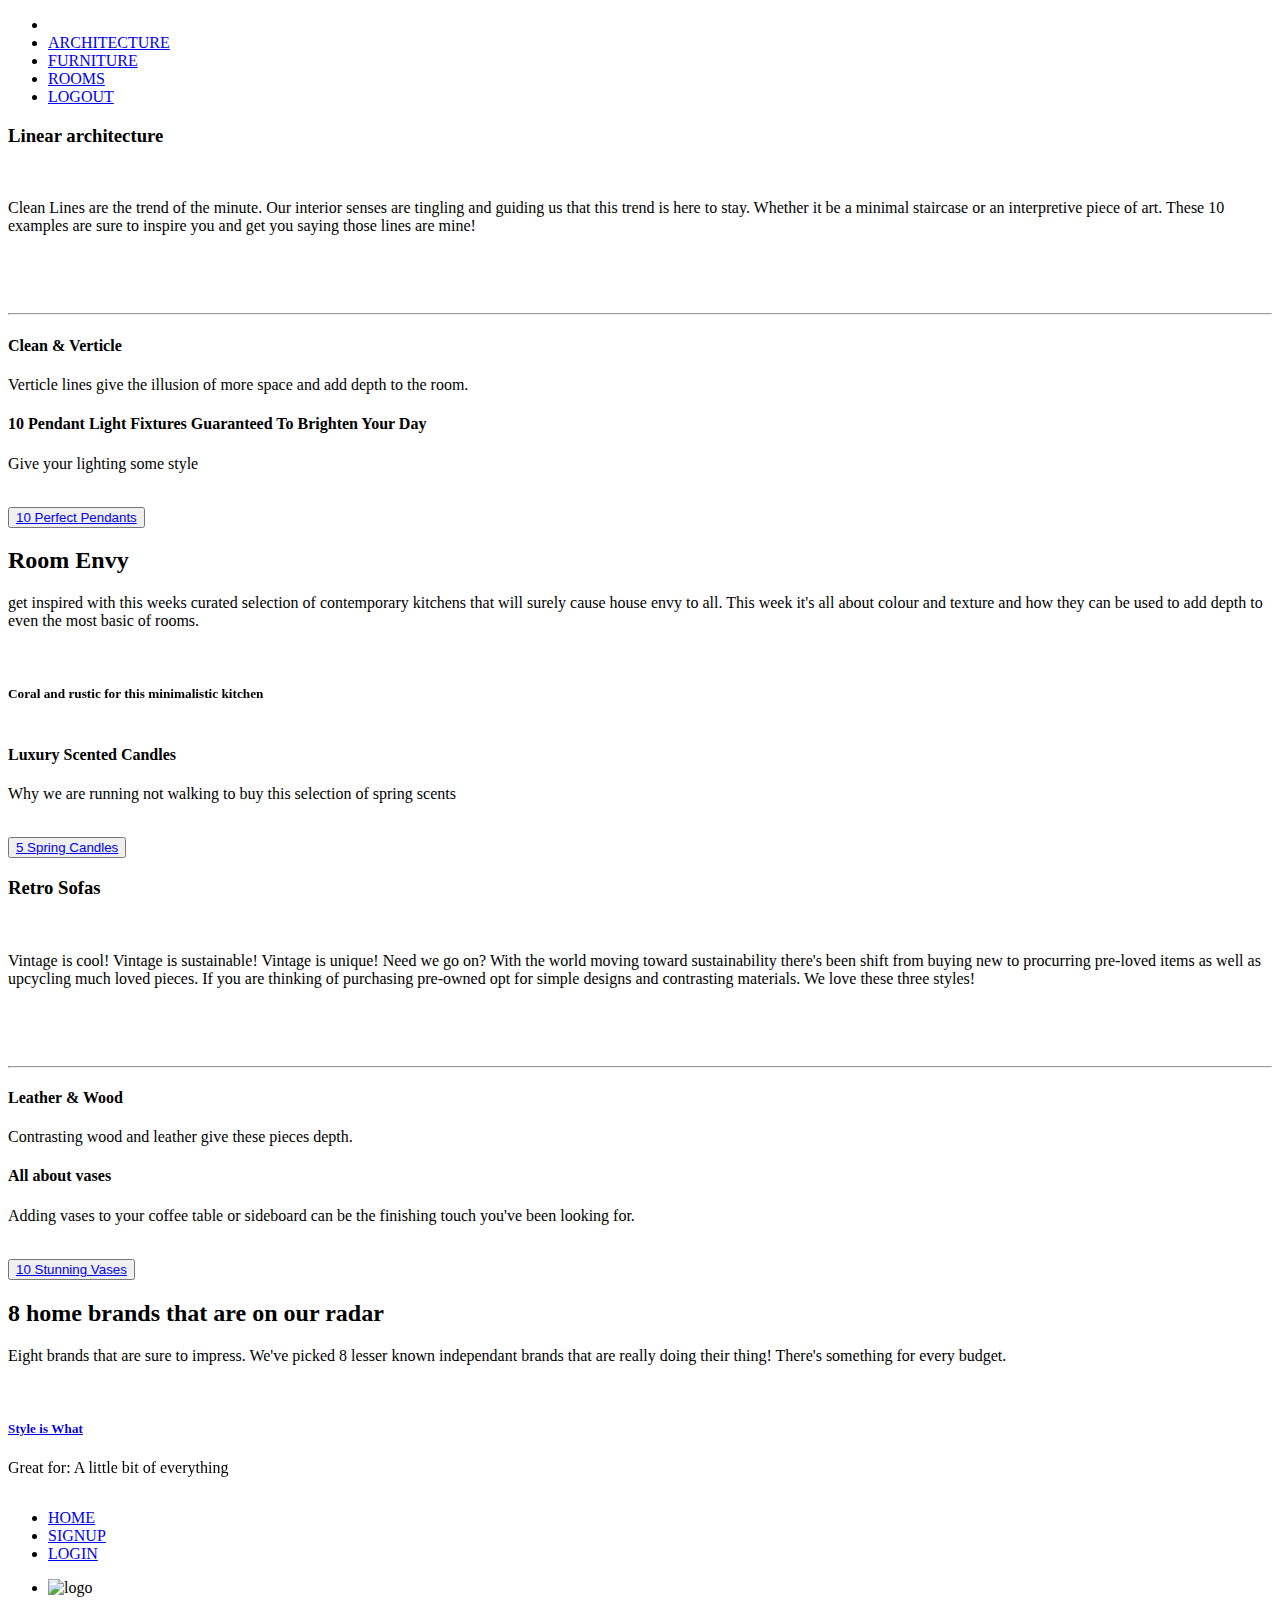
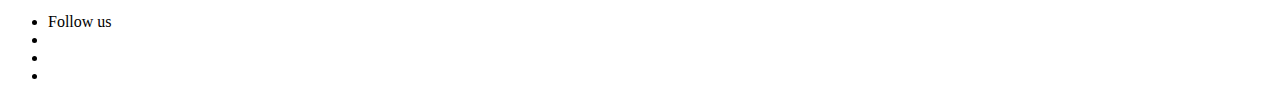
==== home.html @ b6dad4c8 "Create home.html" ====
<!DOCTYPE html>
<html lang="en">
  <head>
    <meta charset="UTF-8" />
    <meta http-equiv="X-UA-Compatible" content="IE=edge" />
    <meta name="viewport" content="width=device-width, initial-scale=1.0" />
    <script src="jquery-3.6.4.js"></script>
    <script src="https://kit.fontawesome.com/9695737191.js" crossorigin="anonymous"></script>
    <link rel="stylesheet" href="./CSS/style.css" />
    <link rel="stylesheet" href="./CSS/image_carousel.css" />
    <link rel="stylesheet" href="https://cdn.jsdelivr.net/npm/swiper@9/swiper-bundle.min.css" />
	<script src="https://cdn.jsdelivr.net/npm/swiper@9/swiper-bundle.min.js"></script>
	<script src="https://cdn.jsdelivr.net/npm/swiper@9/swiper-bundle.min.js"></script>
    <title>Home</title>
  </head>
  <body>
    <div class="transition transition-1 is-active"></div>
    <section id="section">
    
      <ul id="nav-links">
        <li id="logo"> <img src="././CSS/images/logo.png" alt="" /></li>
        <li class="search"><a href="#architecture"> ARCHITECTURE</a></li>
        <li class="search"><a href="#furniture"> FURNITURE</a></li>
        <li class="search"><a href="#rooms"> ROOMS</a></li>
        <li class="login">
          <a href="index.html" target="_blank"
            ><i class="fa-solid fa-user"></i> LOGOUT</a
          >
        </li>
        <!-- <li class="register">
          <a href="register.html" target="_blank">REGISTER</a>
        </li> -->
      </ul>
    </section>
    <section id="section1">
      <div class="section-imgs">
        <div class="section-content">
          <div id="architecture"></div>
          <h3>Linear architecture</h3>
          <br />
          <p>
            Clean Lines are the trend of the minute. Our interior senses are
            tingling and guiding us that this trend is here to stay. Whether it
            be a minimal staircase or an interpretive piece of art. These 10
            examples are sure to inspire you and get you saying those lines are
            mine!
          </p>
        </div>
        <div class="imgGal">
          <div class="animate top">
            <img
              src="https://static01.nyt.com/images/2021/07/13/realestate/13LOCATION-WAINSCOTT-slide-P0Q5/13LOCATION-WAINSCOTT-slide-P0Q5-articleLarge.jpg?quality=75&auto=webp&disable=upscale"
              alt=""
            />
          </div>
          <div class="animate bottom">
            <img
              src="https://static01.nyt.com/images/2021/07/13/realestate/13LOCATION-WAINSCOTT-slide-YYG2/13LOCATION-WAINSCOTT-slide-YYG2-articleLarge.jpg?quality=75&auto=webp&disable=upscale"
              alt=""
            />
          </div>
          <div class="animate middle">
            <img
              src="https://i.blogs.es/900783/covethouse.es-pinterest/840_560.jpeg"
              alt=""
            />
          </div>
        </div>

        <hr class="hide" />
        <h4 class="statement">Clean & Verticle</h4>
        <p class="statePara">
          Verticle lines give the illusion of more space and add depth to the
          room.
        </p>
      </div>
    </section>
    <section id="section2">
    <div class="hero-text">
        <h4>10 Pendant Light Fixtures Guaranteed To Brighten Your Day</h4>
        <p>Give your lighting some style</p>
        <br />
        <button><a href="#">10 Perfect Pendants</a></button>
      </div> 
    </section>
    <section id="section3">
      <div class="heading">
        <div id="rooms"></div>
        <h2>Room <span id="envy">Envy</span></h2>

        <p>
          get inspired with this weeks curated selection of contemporary
          kitchens that will surely cause house envy to all. This week it's all
          about colour and texture and how they can be used to add depth to even
          the most basic of rooms.
        </p>
      </div>
      <div class="swiper mySwiper">
        <div class="swiper-wrapper">
          <div class="swiper-slide"> <img
            src="https://thumbor.forbes.com/thumbor/fit-in/x/https://www.forbes.com/home-improvement/wp-content/uploads/2022/03/Mary_Patton_Design_Molly_Culver_photo-scaled.jpg"
            alt=""
            class="slide"
          />
          <h5>Coral and rustic for this minimalistic kitchen</h5></div>
         
          <div class="swiper-slide"> <img
            src="https://media.houseandgarden.co.uk/photos/62332a5d47a153505231f5e9/3:2/w_1998,h_1332,c_limit/Shot-03_042_RT.jpg"
            alt=""
            class="slide"
          />
          <h5>Olive green is having a moment in kitchen design recently</h5>
 </div>

          <div class="swiper-slide"><img src="https://thumbor.forbes.com/thumbor/fit-in/x/https://www.forbes.com/home-improvement/wp-content/uploads/2022/03/Maestri_Studio_Nathan_Schroder-scaled.jpg"
            alt=""
            class="slide"
          />
          <h5>
            This eclectic townhouse kitchen includes contrasting patterns from
            the walls to the floors
          </h5>
</div>
          <div class="swiper-slide"><img
            src="https://www.bostonmagazine.com/wp-content/uploads/sites/2/2020/08/fea_kitchens7.jpg"
            alt=""
            class="slide"
          />
          <h5>Sky lighting ecentuates the rich blues in this kitchen</h5>
</div>
          <div class="swiper-slide"><img
            src="https://media.architecturaldigest.com/photos/5ec59d90cd7dfea0ca04e974/master/w_1600,c_limit/YESAD0220_REATH_6.jpg"
            alt=""
            class="slide"
          />
          <h5>Pink and Green settings for this country cottage</h5>
</div>
          <div class="swiper-slide"><img
            src="https://media.architecturaldigest.com/photos/641335938cee20269105686a/master/w_1600,c_limit/emmachamberlain.jpg"
            alt=""
            class="slide"
          />
          <h5>
            Textured tiles and wooden vaulting add depth to this kitchen
          </h5>
</div>
          <div class="swiper-slide"><img
            src="https://www.makeoveridea.com/wp-content/uploads/color-ideas-for-kitchen/Banner.jpeg"
            alt=""
            class="slide"
          />
          <h5>
            The art in this kitchen creates focal points in an otherwise
            simple design
          </h5>

</div>
          <div class="swiper-slide"><img
            src="https://media.architecturaldigest.com/photos/5ec59a21e635a7040e4ff6ba/master/w_1600,c_limit/YESAD1019_GURNEY_06%20copy.jpg"
            alt=""
            class="slide"
          />
          <h5>
            The boldness of the pink contrasts well against the floral pattern
          </h5>
</div>
        </div>
        <div class="swiper-pagination"></div>
      </div>
    
    </section>
    <section id="section4">
      <div class="hero-text2">
        <h4>Luxury Scented Candles</h4>
        <p>
          Why we are running not walking to buy this selection of spring scents
        </p>
        <br />
        <button><a href="#">5 Spring Candles</a></button>
      </div>
    </section>
    <section id="section5">
      <div class="section-imgs">
        <div class="section-content">
          <div id="furniture"></div>
          <h3>Retro Sofas</h3>
          <br />
          <p>
         Vintage is cool! Vintage is sustainable! Vintage is unique! 
         Need we go on? With the world moving toward sustainability 
         there's been shift from buying new to procurring pre-loved items as well 
         as upcycling much loved pieces. If you are thinking of purchasing pre-owned 
         opt for simple designs and contrasting materials. We love these three styles!
          </p>
        </div>
        <div class="imgGal2">
          <div class="animate top2">
            <img
              src="./CSS/images/sofa2.png"
              alt=""
            />
          </div>
          <div class="animate bottom2">
            <img
              src="./CSS/images/sofa3.png"
              alt=""
            />
          </div>
          <div class="animate middle2">
            <img
              src="./CSS/images/sofa5.png"
              alt=""
            />
          </div>
        </div>

        <hr class="twohr" />
        <h4 class="statement two">Leather & Wood</h4>
        <p class="statePara twop">
         Contrasting wood and leather give these pieces 
         depth.
        </p>
      </div>
    </section>
    <section id="section6">
  

        <div class="hero-text2">
          <h4>All about vases</h4>
          <p>     Adding vases to your coffee table or sideboard can be the finishing touch 
            you've been looking for. </p>
          <br />
          <button><a href="#">10 Stunning Vases</a></button>
        </div>
     

    </section>
      <section id="section7">

        <div class="heading">
          <h2>8 home brands that are on our radar</span></h2>
  
          <p>
      Eight brands that are sure to impress. We've picked 8 lesser known independant brands that 
      are really doing their thing! There's something for every budget. 
          </p>
        </div>
        <div class="swiper mySwiper">
          <div class="swiper-wrapper">
            <div class="swiper-slide">
              <img
              src="https://styleiswhat.com/wp-content/uploads/2022/04/small-space-1.jpeg"
              alt=""
              class="slid2e"
            />
            <h5>
             <a href="http://styleiswhat.com/">Style is What</a>
            </h5>
            <p>
              Great for: A little bit of everything
            </p> </div>
           
            <div class="swiper-slide"> <img
              src="https://images.squarespace-cdn.com/content/v1/5cbf27fbd86cc907961081b1/1595919780415-N2XRWDX6ECD3YKWT7W2X/Screenshot+2020-07-28+at+08.00.31.png?format=500w"
              alt=""
              class="slide2"
            />
            <h5><a href="https://anewtribe.co.uk/">A New Tribe</a></h5>
            <p>
              Great for: Artisinal wares, Eclectic styles & Bohemian tastes
            </p>
   </div>
  
            <div class="swiper-slide">        <img
              src="https://s3-media0.fl.yelpcdn.com/bphoto/5PV44tPvrGSSLDpMSbqj8Q/348s.jpg"
              alt=""
              class="slide2"
            />
            <h5><a href="https://www.cuemars.com/">Cuemars</a></h5>
            <p>
              Great for: Aesthetic designs, Minimalism & Sustainability
            </p>
  </div>
            <div class="swiper-slide">     <img
              src="https://i.pinimg.com/originals/77/a0/f4/77a0f443d9fc6b6a01aa95fd7577cf20.jpg"
              alt=""
              class="slide2"
            />
            <h5>
           <a href="https://workshopliving.co.uk/">Workshop</a>
            </h5>
            <p>
              Great for: Simplicity, Craftsmanship and Timeless designs
            </p>
  </div>
            <div class="swiper-slide">    <img
              src="https://images.squarespace-cdn.com/content/v1/5cbf27fbd86cc907961081b1/1579022471314-7C64UV87IDSC5R2B4AVP/Woven+Rosa+%7C+Independent+homeware+shop+UK+2020+%7C+Cushions%2C+Rugs%2C+Throws%2C+Alpaca+%7C+Haygen+London?format=750w"
              alt=""
              class="slide2"
            />
            <h5><a href="https://www.haygenshop.com/">Haygen Shop</a></h5>
            <p>
              Great for: Simplicity and Contemporary design
            </p>
  </div>
            <div class="swiper-slide">      <img
              src="https://images.myguide-cdn.com/brighton/companies/abode-living/large/abode-living-698793.jpg"
              alt=""
              class="slide2"
            />
            <h5><a href="https://www.abodeliving.co.uk/"></a>Abode</h5>
            <p>
              Great for: Home-made, Colorful and Eclectic
            </p>
  </div>
            <div class="swiper-slide">    <img
              src="https://www.homofaber.com/uploads/cache/msmall/1625232514_3-website-banner-hoos-jpg.jpeg"
              alt=""
              class="slide2"
            />
            <h5>
             <a href="https://www.hoosglasgow.co.uk/">Hoos</a>
            </h5>
            <p>
              Great for: Nordic design, Simplicity and Sustainability
            </p>
  
  </div>
            <div class="swiper-slide">            <img
              src="https://images.squarespace-cdn.com/content/v1/5cbf27fbd86cc907961081b1/1579024323942-IDG206CYYVMA3QOXR2E6/Woven+Rosa+%7C+Independent+homeware+shop+UK+2020+%7C+Cushions%2C+Rugs%2C+Throws%2C+Alpaca+%7C+Warings+Norwich?format=750w"
              alt=""
              class="slide2"
            />
            <h5>
    <a href="https://www.waringsathome.co.uk/">Warings</a>
            </h5>
            <p>
              Great for: Antiques and Contemporary design
            </p>
  </div>
          </div>
          <div class="swiper-pagination"></div>
        </div>
     <!-- <div class="heading">
        <h2>8 home brands that are on our radar</span></h2>

        <p>
    Eight brands that are sure to impress. We've picked 8 lesser known independant brands that 
    are really doing their thing! There's something for every budget. 
        </p>
      </div>
   <div class="wrapper2">
        <ul class="carousel2">
          <li class="card2" data-target="card2">
            <img
              src="https://images.squarespace-cdn.com/content/v1/5cbf27fbd86cc907961081b1/1595919780415-N2XRWDX6ECD3YKWT7W2X/Screenshot+2020-07-28+at+08.00.31.png?format=500w"
              alt=""
              class="slide2"
            />
            <h5><a href="https://anewtribe.co.uk/">A New Tribe</a></h5>
            <p>
              Great for: Artisinal wares, Eclectic styles & Bohemian tastes
            </p>
          </li>

          <li class="card2" data-target="card2">
            <img
              src="https://s3-media0.fl.yelpcdn.com/bphoto/5PV44tPvrGSSLDpMSbqj8Q/348s.jpg"
              alt=""
              class="slide2"
            />
            <h5><a href="https://www.cuemars.com/">Cuemars</a></h5>
            <p>
              Great for: Aesthetic designs, Minimalism & Sustainability
            </p>
          </li>

          <li class="card2" data-target="card2">
            <img
              src="https://i.pinimg.com/originals/77/a0/f4/77a0f443d9fc6b6a01aa95fd7577cf20.jpg"
              alt=""
              class="slide2"
            />
            <h5>
           <a href="https://workshopliving.co.uk/">Workshop</a>
            </h5>
            <p>
              Great for: Simplicity, Craftsmanship and Timeless designs
            </p>
          </li>
          <li class="card2" data-target="card2">
            <img
              src="https://images.squarespace-cdn.com/content/v1/5cbf27fbd86cc907961081b1/1579022471314-7C64UV87IDSC5R2B4AVP/Woven+Rosa+%7C+Independent+homeware+shop+UK+2020+%7C+Cushions%2C+Rugs%2C+Throws%2C+Alpaca+%7C+Haygen+London?format=750w"
              alt=""
              class="slide2"
            />
            <h5><a href="https://www.haygenshop.com/">Haygen Shop</a></h5>
            <p>
              Great for: Simplicity and Contemporary design
            </p>
          </li>
       
          <li class="card2">
            <img
              src="https://images.myguide-cdn.com/brighton/companies/abode-living/large/abode-living-698793.jpg"
              alt=""
              class="slide2"
            />
            <h5><a href="https://www.abodeliving.co.uk/"></a>Abode</h5>
            <p>
              Great for: Home-made, Colorful and Eclectic
            </p>
          </li>

          <li class="card2">
            <img
              src="https://www.homofaber.com/uploads/cache/msmall/1625232514_3-website-banner-hoos-jpg.jpeg"
              alt=""
              class="slide2"
            />
            <h5>
             <a href="https://www.hoosglasgow.co.uk/">Hoos</a>
            </h5>
            <p>
              Great for: Nordic design, Simplicity and Sustainability
            </p>
          </li>
          <li class="card2" data-target="card2">
            <img
              src="https://images.squarespace-cdn.com/content/v1/5cbf27fbd86cc907961081b1/1579024323942-IDG206CYYVMA3QOXR2E6/Woven+Rosa+%7C+Independent+homeware+shop+UK+2020+%7C+Cushions%2C+Rugs%2C+Throws%2C+Alpaca+%7C+Warings+Norwich?format=750w"
              alt=""
              class="slide2"
            />
            <h5>
    <a href="https://www.waringsathome.co.uk/">Warings</a>
            </h5>
            <p>
              Great for: Antiques and Contemporary design
            </p>
          </li>
          <li class="card2" data-target="card2">
            <img
              src="https://styleiswhat.com/wp-content/uploads/2022/04/small-space-1.jpeg"
              alt=""
              class="slid2e"
            />
            <h5>
             <a href="http://styleiswhat.com/">Style is What</a>
            </h5>
            <p>
              Great for: A little bit of everything
            </p>
          </li>
        </ul>
        <div class="button-wrapper2">
          <button class="goLeft2"></button>
          <button class="goRight2"></button>
        </div>
      </div>-->
    </section> 
 <footer class="footer">
  <ul class="links"> 
    <li>
     <a href="homepage.php"> HOME</a>
    </li>
    <li>
    <a href="registrationform.php">SIGNUP</a>
    </li>
    <li>
     <a href="loginform.php">LOGIN</a>
    </li>
    </ul >
      <ul class="footer-logo">
        <li>
          <img src="./CSS/images/logo.png" alt="logo" class="footer-logo">
        </li>
</ul>
      <ul class="social-icons">
      <li>Follow us</li>
   <li> <i class="fa-brands fa-twitter"></i></li>
   <li> <i class="fa-brands fa-facebook"></i></li>
   <li> <i class="fa-brands fa-instagram"></i></li>
  </ul>
  </div>
</footer>

    <script src="./JavaScript/script.js"></script>
  </body>
</html>
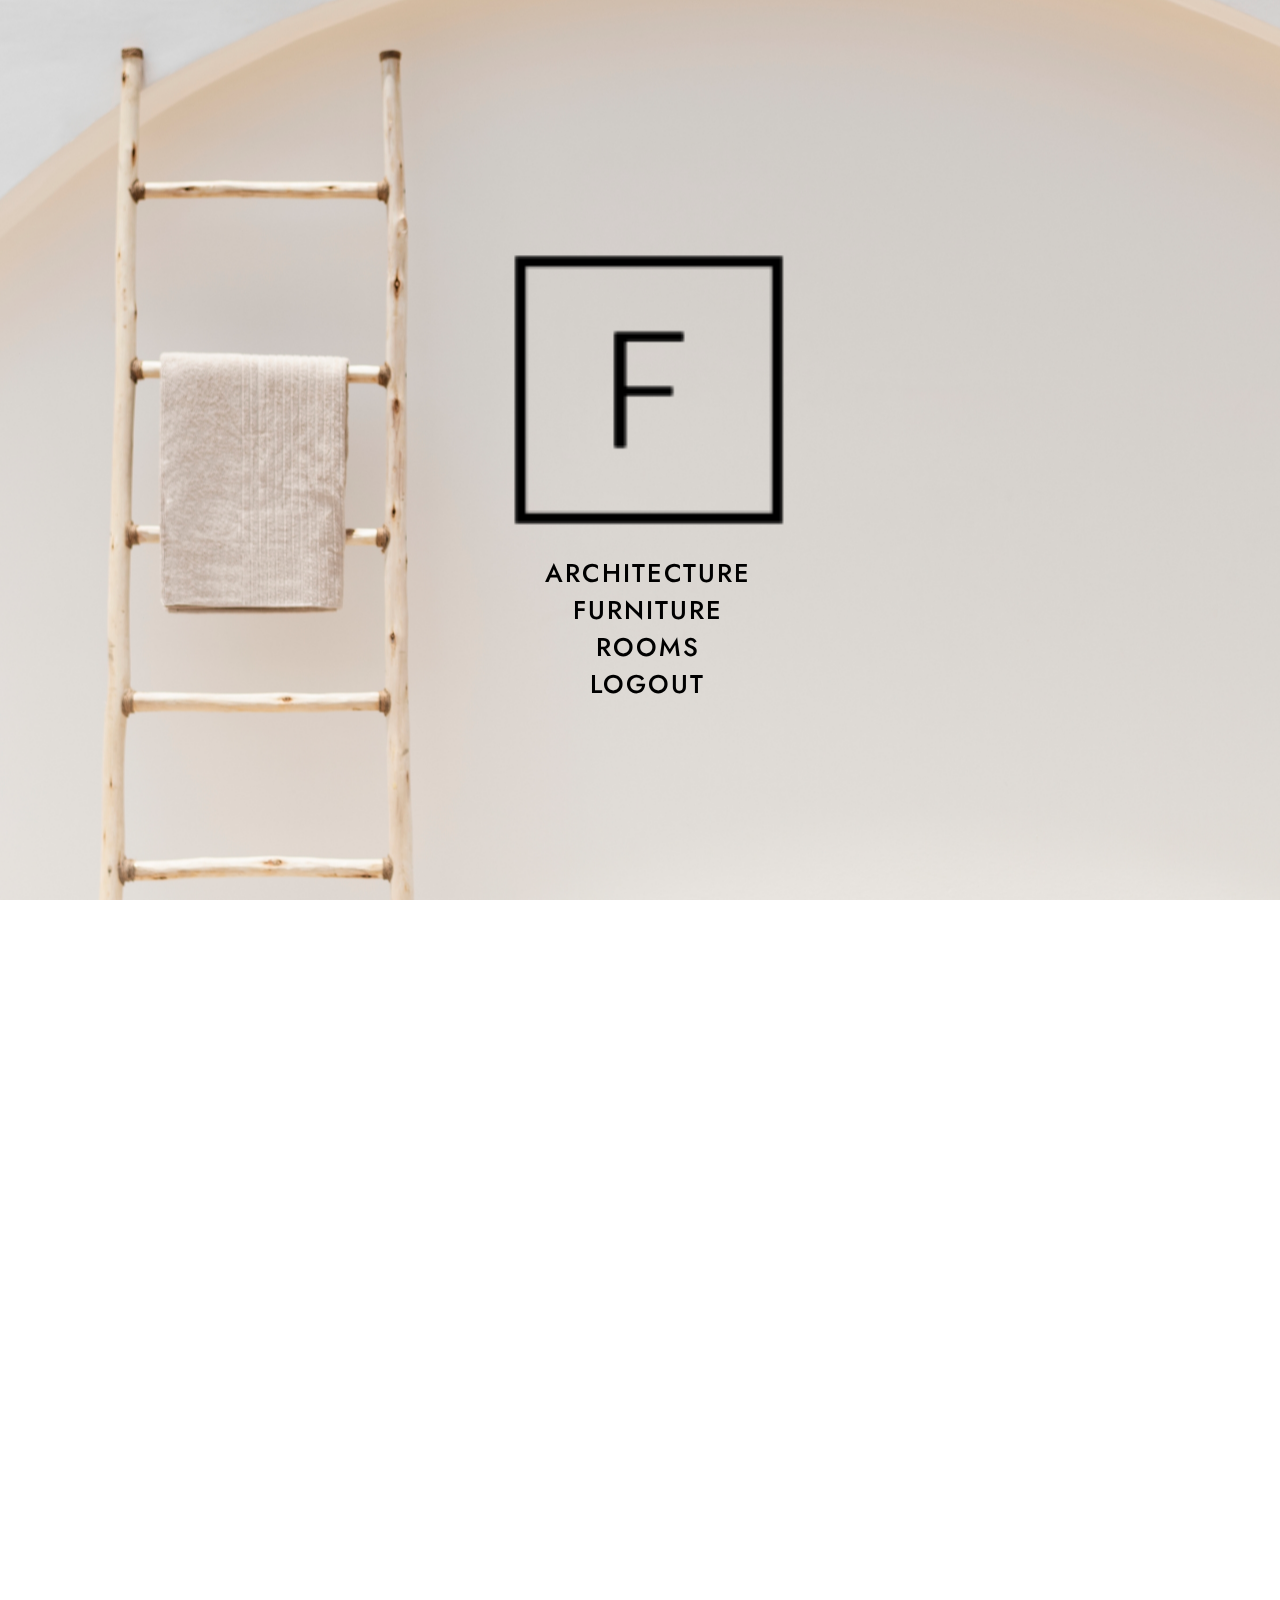
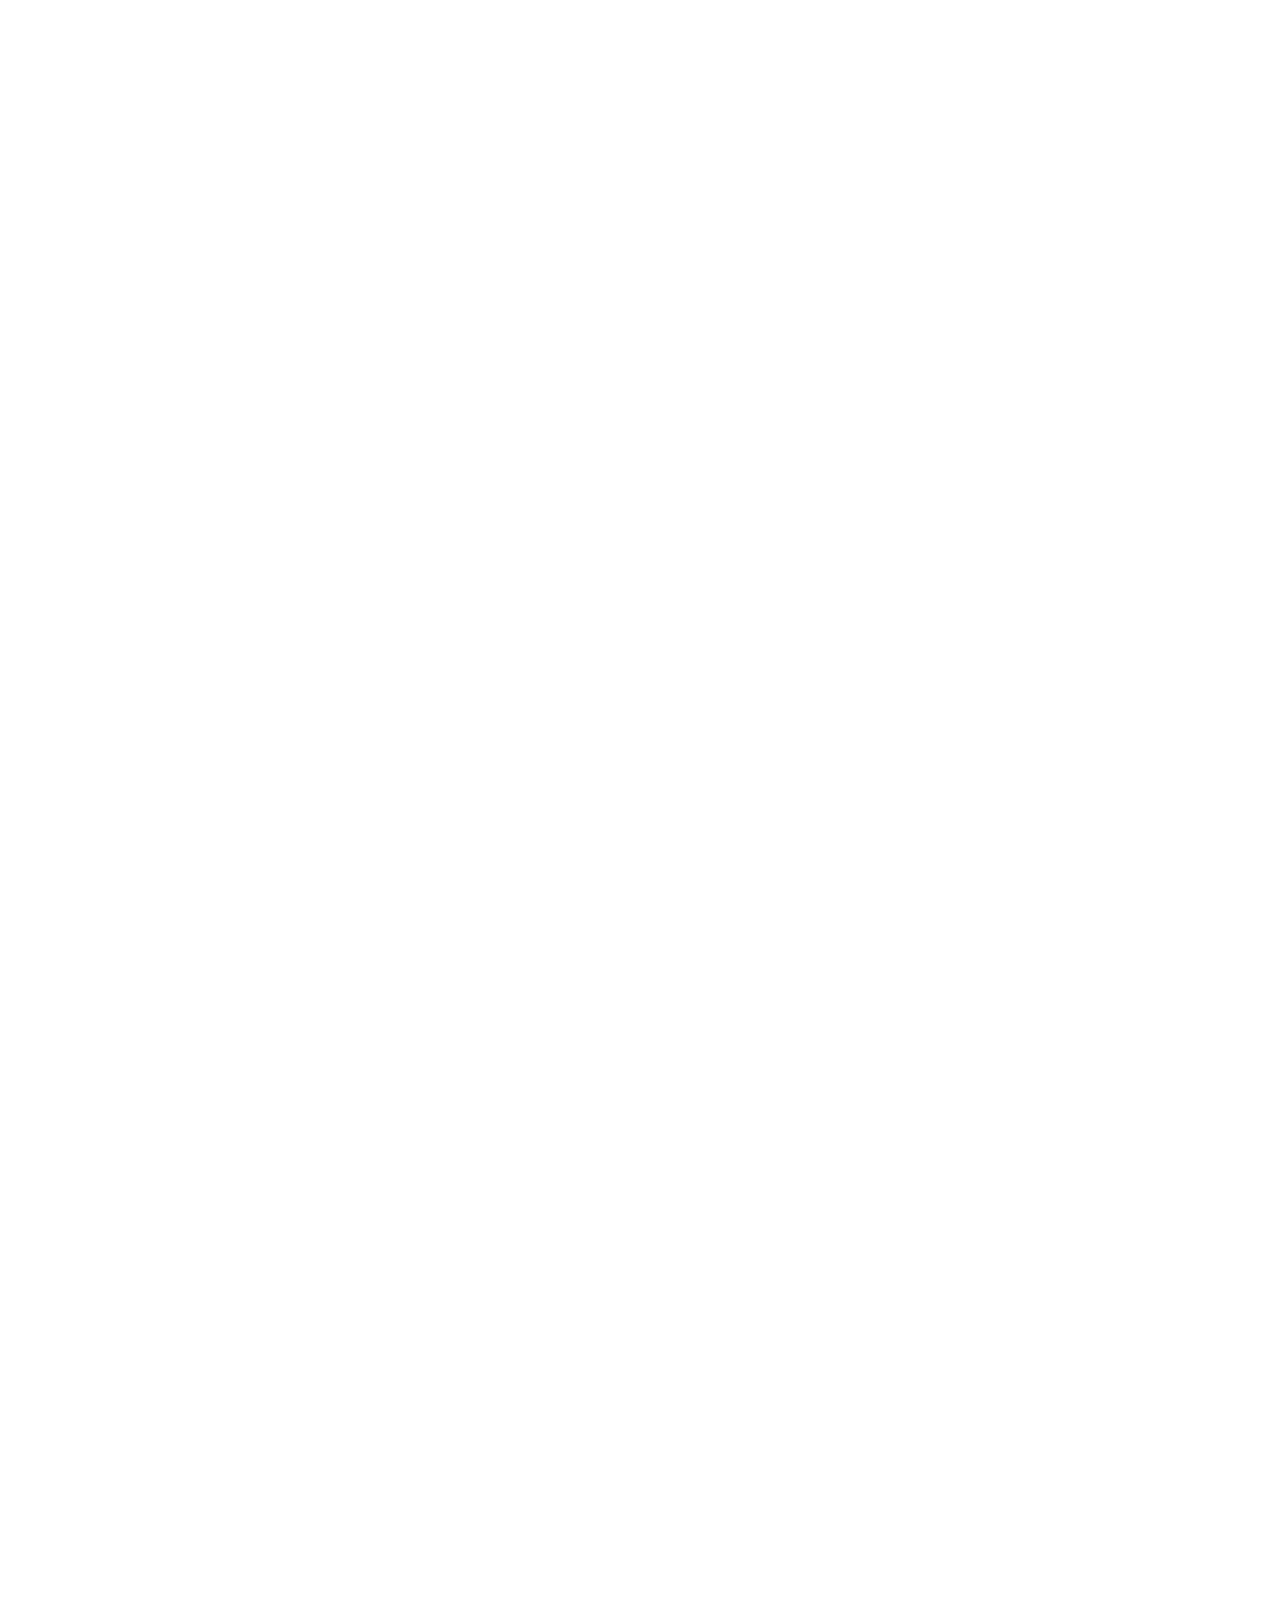
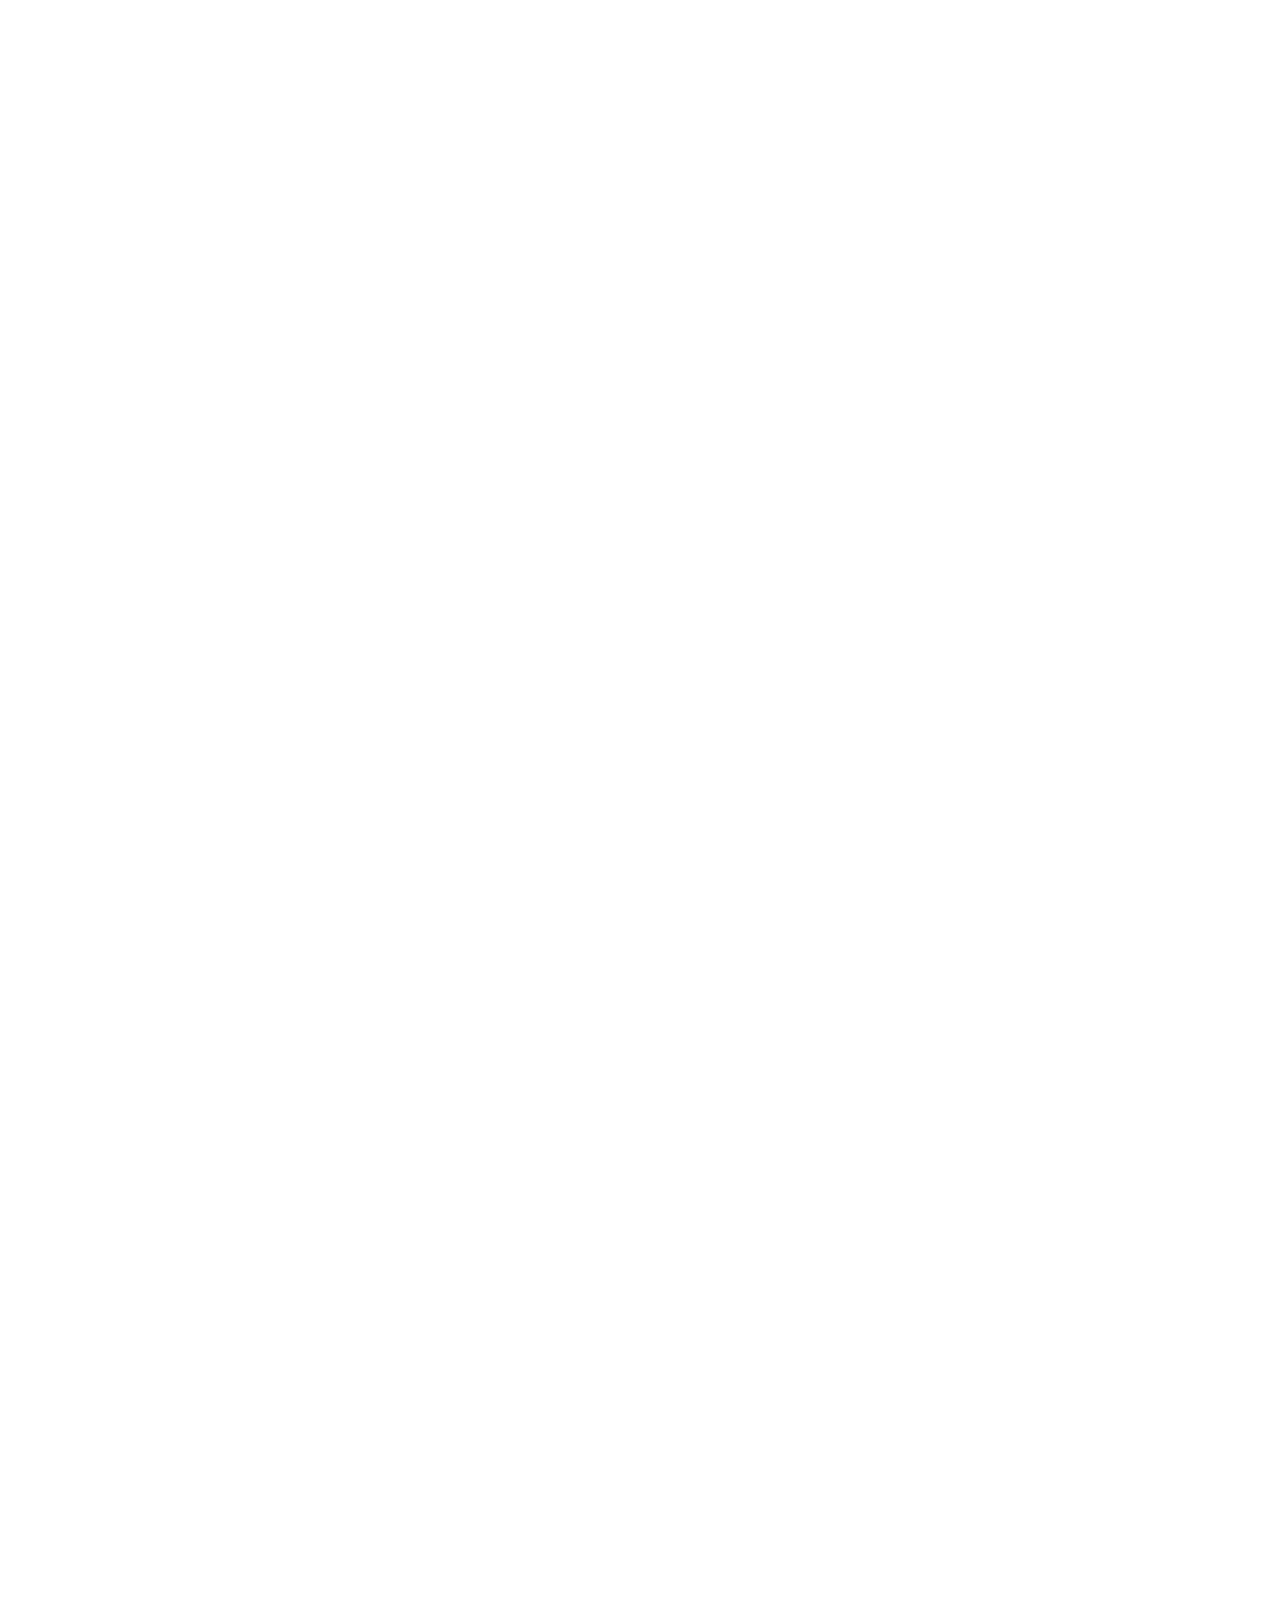
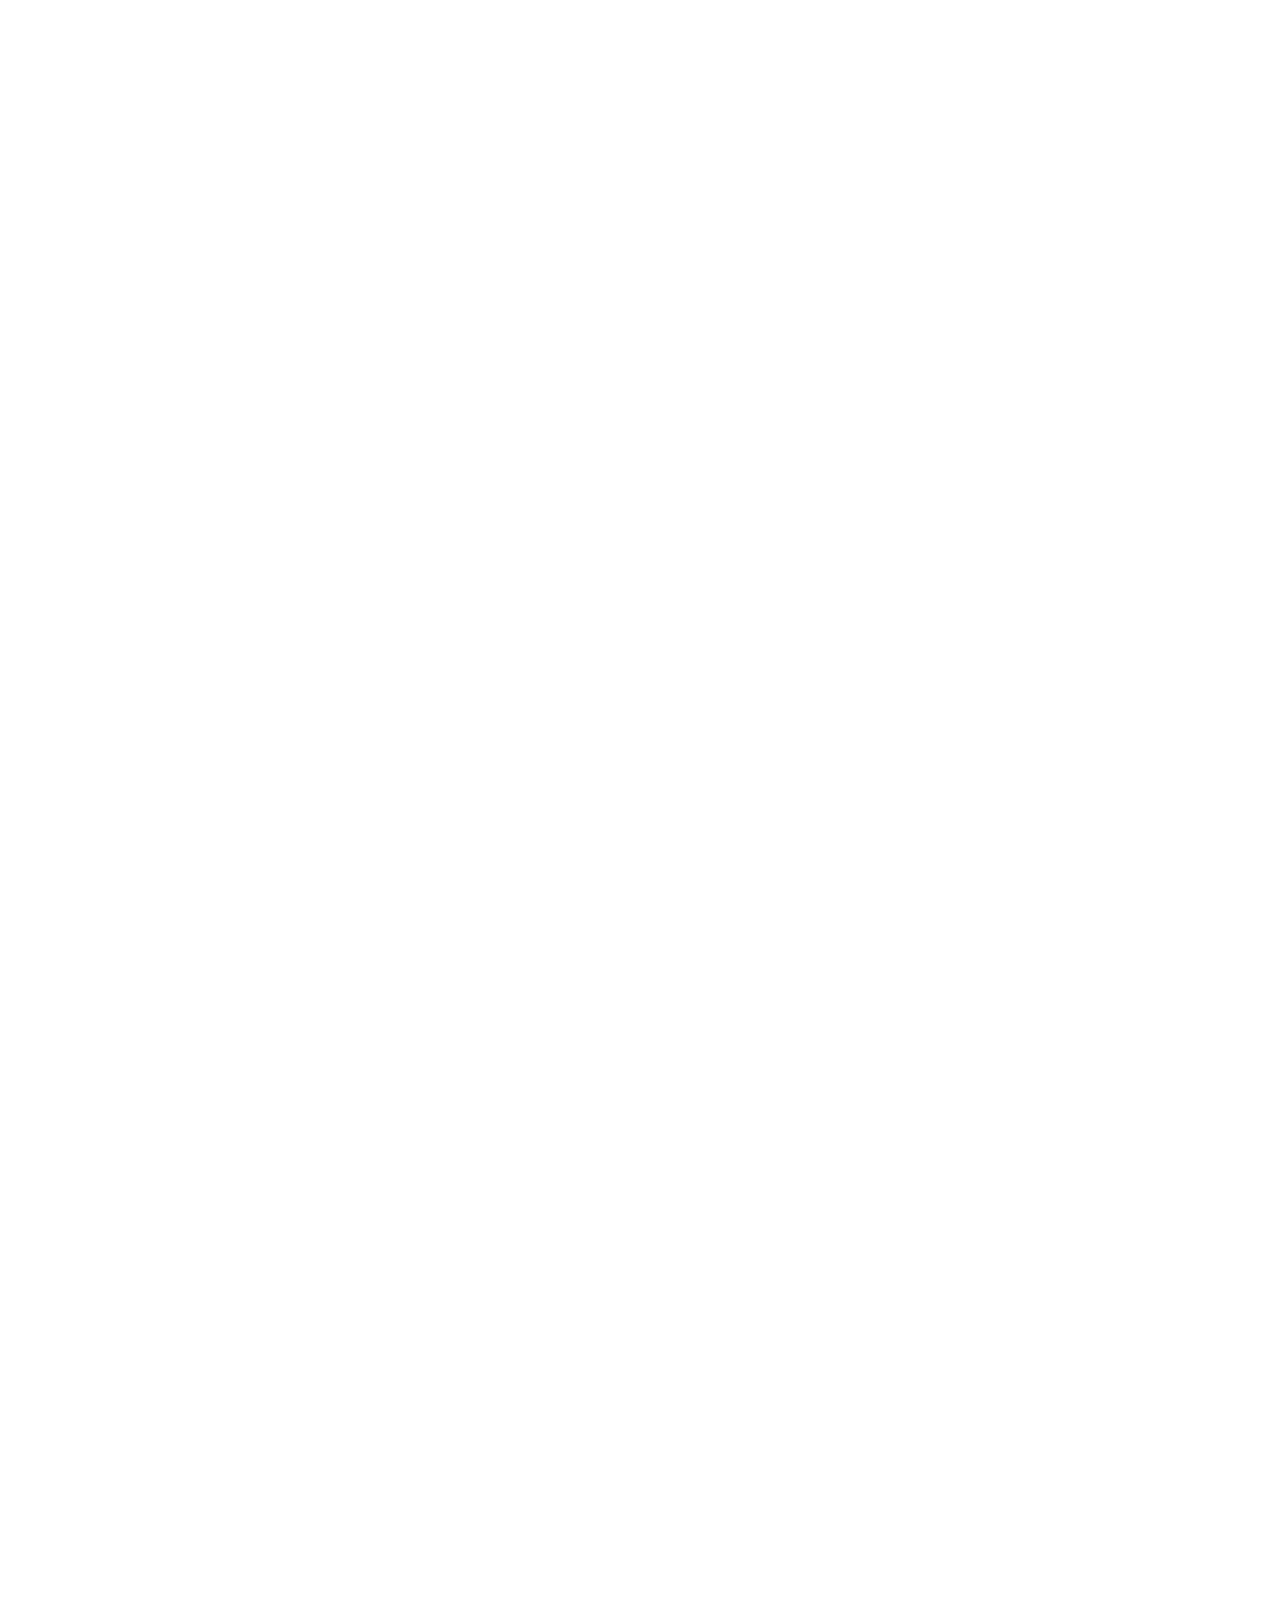
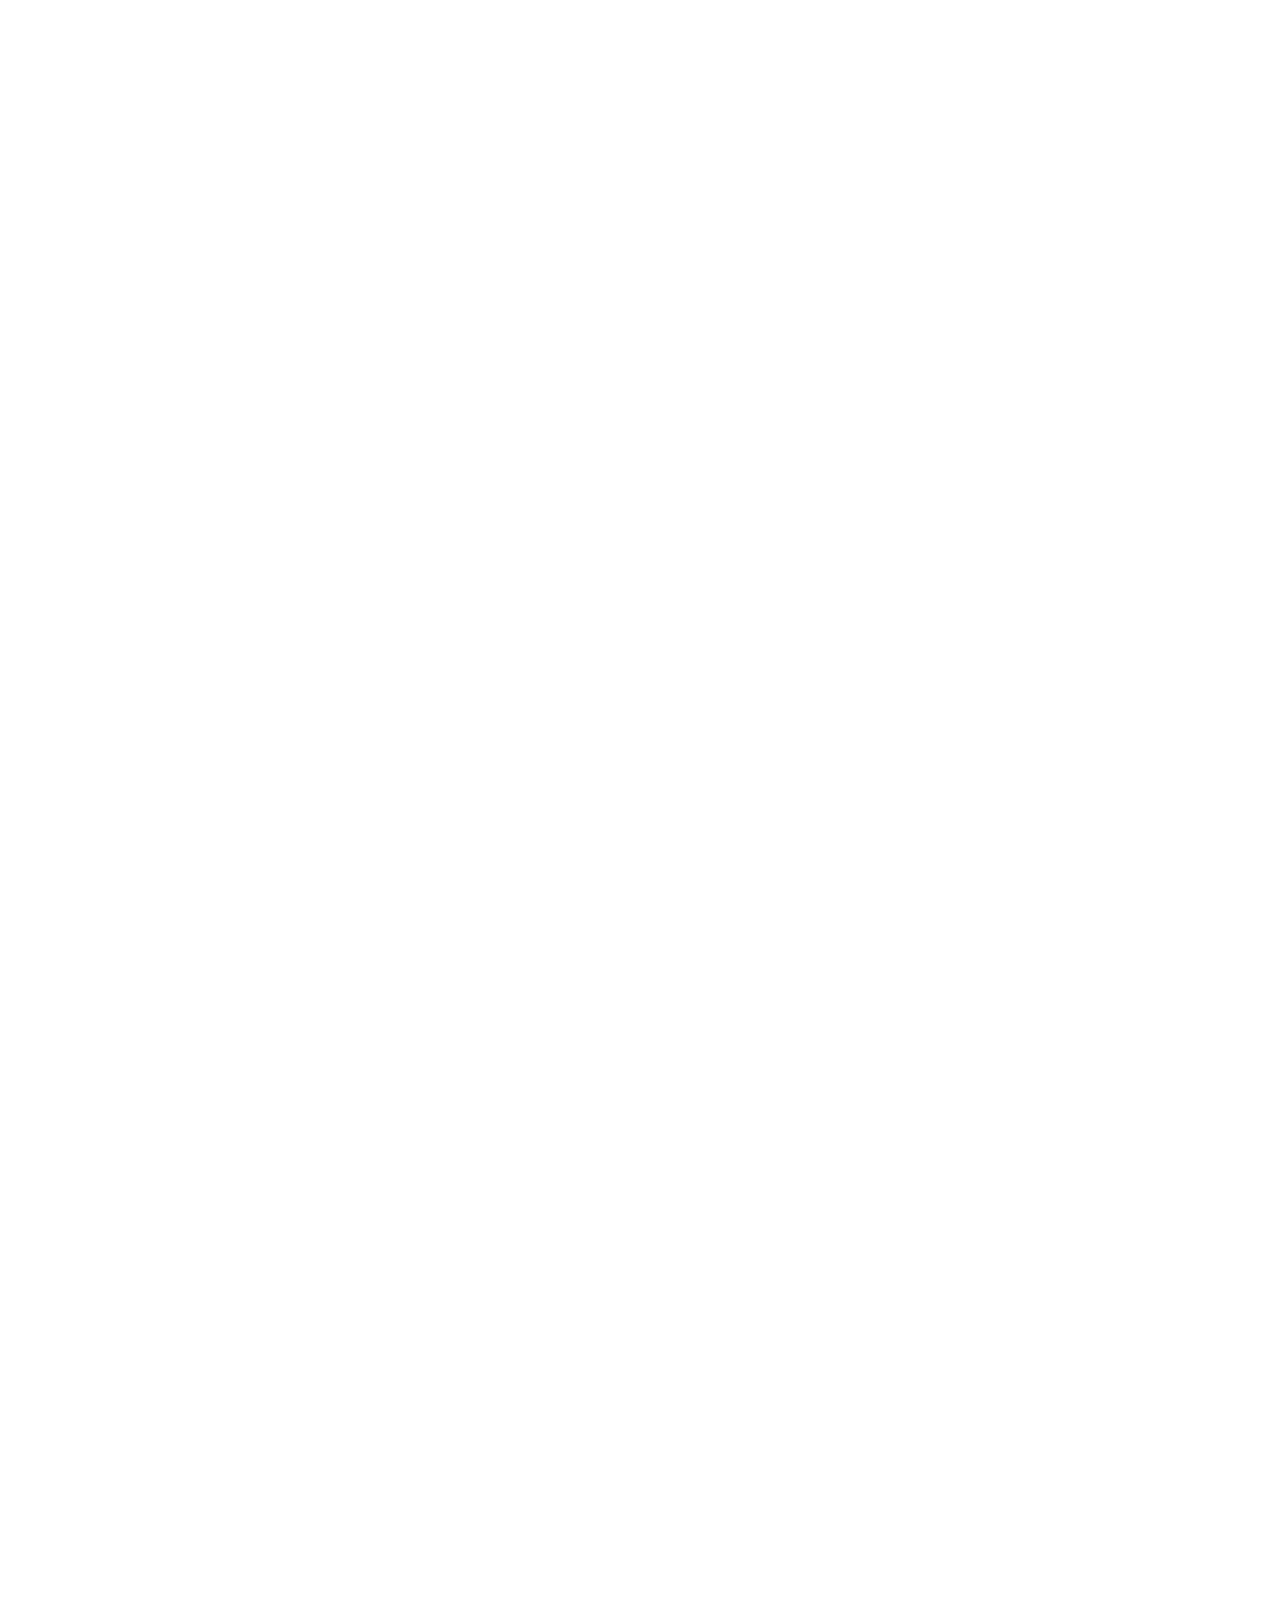
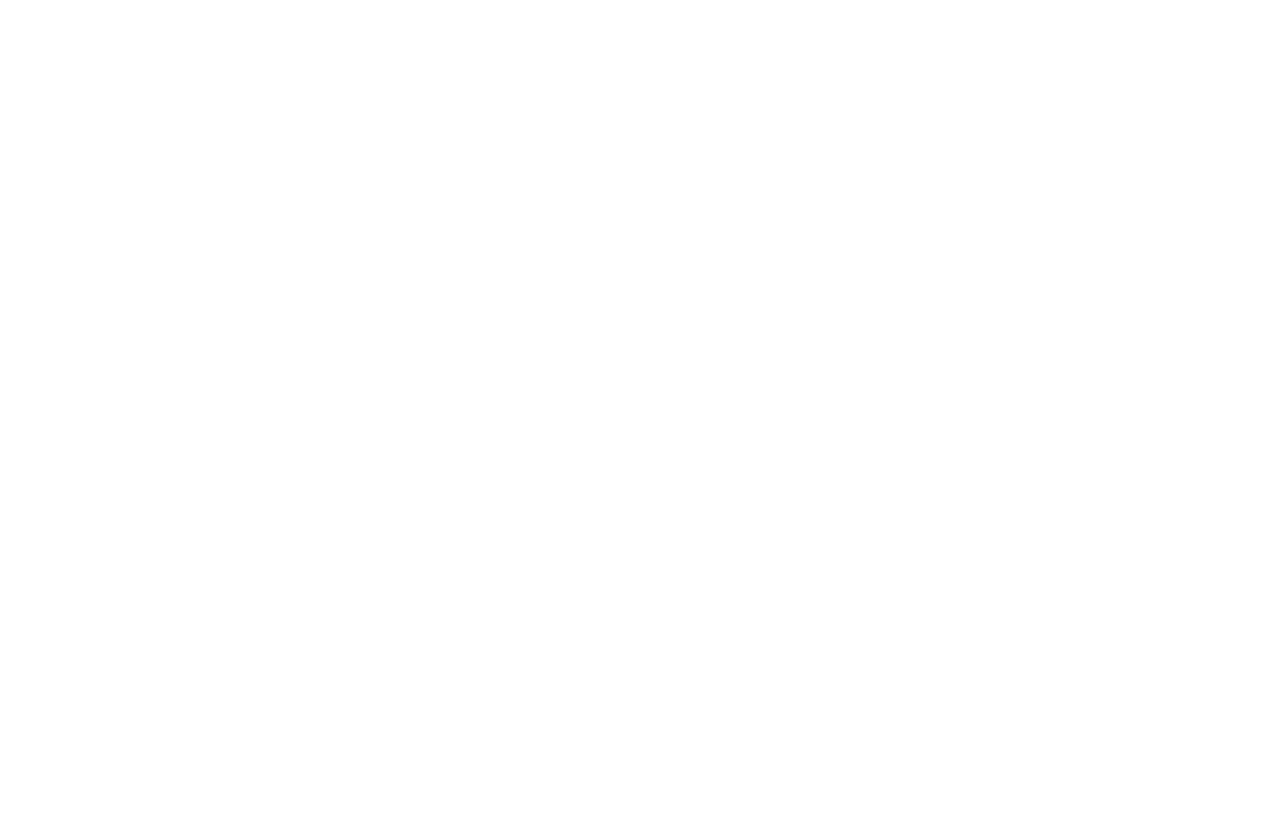
==== commit 7c42340f: "Update home" ====
--- a/home.html
+++ b/home.html
@@ -24,7 +24,7 @@
         <li class="search"><a href="#rooms"> ROOMS</a></li>
         <li class="login">
           <a href="index.html" target="_blank"
-            ><i class="fa-solid fa-user"></i> LOGOUT</a
+            >LOGOUT</a
           >
         </li>
         <!-- <li class="register">
@@ -341,133 +341,17 @@
           </div>
           <div class="swiper-pagination"></div>
         </div>
-     <!-- <div class="heading">
-        <h2>8 home brands that are on our radar</span></h2>
-
-        <p>
-    Eight brands that are sure to impress. We've picked 8 lesser known independant brands that 
-    are really doing their thing! There's something for every budget. 
-        </p>
-      </div>
-   <div class="wrapper2">
-        <ul class="carousel2">
-          <li class="card2" data-target="card2">
-            <img
-              src="https://images.squarespace-cdn.com/content/v1/5cbf27fbd86cc907961081b1/1595919780415-N2XRWDX6ECD3YKWT7W2X/Screenshot+2020-07-28+at+08.00.31.png?format=500w"
-              alt=""
-              class="slide2"
-            />
-            <h5><a href="https://anewtribe.co.uk/">A New Tribe</a></h5>
-            <p>
-              Great for: Artisinal wares, Eclectic styles & Bohemian tastes
-            </p>
-          </li>
-
-          <li class="card2" data-target="card2">
-            <img
-              src="https://s3-media0.fl.yelpcdn.com/bphoto/5PV44tPvrGSSLDpMSbqj8Q/348s.jpg"
-              alt=""
-              class="slide2"
-            />
-            <h5><a href="https://www.cuemars.com/">Cuemars</a></h5>
-            <p>
-              Great for: Aesthetic designs, Minimalism & Sustainability
-            </p>
-          </li>
-
-          <li class="card2" data-target="card2">
-            <img
-              src="https://i.pinimg.com/originals/77/a0/f4/77a0f443d9fc6b6a01aa95fd7577cf20.jpg"
-              alt=""
-              class="slide2"
-            />
-            <h5>
-           <a href="https://workshopliving.co.uk/">Workshop</a>
-            </h5>
-            <p>
-              Great for: Simplicity, Craftsmanship and Timeless designs
-            </p>
-          </li>
-          <li class="card2" data-target="card2">
-            <img
-              src="https://images.squarespace-cdn.com/content/v1/5cbf27fbd86cc907961081b1/1579022471314-7C64UV87IDSC5R2B4AVP/Woven+Rosa+%7C+Independent+homeware+shop+UK+2020+%7C+Cushions%2C+Rugs%2C+Throws%2C+Alpaca+%7C+Haygen+London?format=750w"
-              alt=""
-              class="slide2"
-            />
-            <h5><a href="https://www.haygenshop.com/">Haygen Shop</a></h5>
-            <p>
-              Great for: Simplicity and Contemporary design
-            </p>
-          </li>
-       
-          <li class="card2">
-            <img
-              src="https://images.myguide-cdn.com/brighton/companies/abode-living/large/abode-living-698793.jpg"
-              alt=""
-              class="slide2"
-            />
-            <h5><a href="https://www.abodeliving.co.uk/"></a>Abode</h5>
-            <p>
-              Great for: Home-made, Colorful and Eclectic
-            </p>
-          </li>
-
-          <li class="card2">
-            <img
-              src="https://www.homofaber.com/uploads/cache/msmall/1625232514_3-website-banner-hoos-jpg.jpeg"
-              alt=""
-              class="slide2"
-            />
-            <h5>
-             <a href="https://www.hoosglasgow.co.uk/">Hoos</a>
-            </h5>
-            <p>
-              Great for: Nordic design, Simplicity and Sustainability
-            </p>
-          </li>
-          <li class="card2" data-target="card2">
-            <img
-              src="https://images.squarespace-cdn.com/content/v1/5cbf27fbd86cc907961081b1/1579024323942-IDG206CYYVMA3QOXR2E6/Woven+Rosa+%7C+Independent+homeware+shop+UK+2020+%7C+Cushions%2C+Rugs%2C+Throws%2C+Alpaca+%7C+Warings+Norwich?format=750w"
-              alt=""
-              class="slide2"
-            />
-            <h5>
-    <a href="https://www.waringsathome.co.uk/">Warings</a>
-            </h5>
-            <p>
-              Great for: Antiques and Contemporary design
-            </p>
-          </li>
-          <li class="card2" data-target="card2">
-            <img
-              src="https://styleiswhat.com/wp-content/uploads/2022/04/small-space-1.jpeg"
-              alt=""
-              class="slid2e"
-            />
-            <h5>
-             <a href="http://styleiswhat.com/">Style is What</a>
-            </h5>
-            <p>
-              Great for: A little bit of everything
-            </p>
-          </li>
-        </ul>
-        <div class="button-wrapper2">
-          <button class="goLeft2"></button>
-          <button class="goRight2"></button>
-        </div>
-      </div>-->
     </section> 
  <footer class="footer">
   <ul class="links"> 
     <li>
-     <a href="homepage.php"> HOME</a>
+     <a href="home.html"> HOME</a>
     </li>
     <li>
-    <a href="registrationform.php">SIGNUP</a>
+    <a href="#">ACCOUNT</a>
     </li>
     <li>
-     <a href="loginform.php">LOGIN</a>
+     <a href="login.html">LOGOUT</a>
     </li>
     </ul >
       <ul class="footer-logo">
--- a/CSS/style.css
+++ b/CSS/style.css
@@ -0,0 +1,342 @@
+@import url("https://fonts.googleapis.com/css2?family=Cormorant+Garamond:ital,wght@1,300&family=Jost:wght@200;300;400;500&display=swap");
+@import url("media1460.css");
+@import url("media1200_1460.css");
+@import url("media992_1200.css");
+@import url("media800_992.css");
+@import url("media660_800.css");
+@import url("media520_660.css");
+@import url("mediamax_520.css");
+*,
+*::before,
+*::after,
+:root {
+  margin: 0;
+  padding: 0;
+  box-sizing: border-box;
+}
+
+body {
+  overflow-x: hidden;
+  overflow-y: scroll;
+  height: 100%;
+  perspective: 1px;
+  transform-style: preserve-3d;
+  font-family: "Jost", sans-serif;
+}
+
+html {
+  overflow: hidden;
+  height: 100%;
+}
+
+section {
+  position: relative;
+  min-height: 70vh;
+  width: 100%;
+  transform-style: inherit;
+}
+
+#section {
+  z-index: -1;
+  position: relative;
+  min-height: 80vh;
+  width: 100%;
+  margin: auto;
+  transform-style: inherit;
+}
+
+#logo {
+  display: flex;
+  align-items: center;
+  justify-content: center;
+}
+
+#section ul {
+  display: flex;
+  flex-direction: column;
+  list-style: none;
+  align-items: center;
+  justify-content: center;
+  font-weight: 500;
+  letter-spacing: 2px;
+  position: relative;
+}
+
+.login a {
+  padding: 0.85em 1em;
+  margin: 0 0.3em;
+}
+
+.search a {
+  padding: 0.85em 1em;
+  margin: 0 0.3em;
+}
+
+.register {
+  padding: 0.85em 1em;
+  margin: 0 0.3em;
+}
+
+#nav-links a {
+  color: black;
+  text-decoration: none;
+}
+#nav-links a:hover {
+  text-decoration: underline;
+}
+
+#section::before {
+  background: url("./images/home_logged.jpg");
+  content: "";
+  position: absolute;
+  display: block;
+  background-repeat: no-repeat;
+  transform: translateZ(-1px) scale(2.1);
+  z-index: -2;
+  right: 0;
+  bottom: 0;
+}
+
+.section-content {
+  position: absolute;
+  right: 0;
+  bottom: 0;
+}
+.section-content h3 {
+  margin-top: 1em;
+  font-size: 2.5em;
+  color: #003300;
+  font-family: "Cormorant Garamond", serif;
+}
+.section-content p {
+  font-size: 1.1em;
+  color: black;
+}
+
+#section1, #section5 {
+  background-color: white;
+  z-index: 1;
+  overflow: hidden;
+}
+
+.animate {
+  opacity: 0;
+  transition: opacity 350ms ease-in;
+}
+
+.animate.appear {
+  opacity: 1;
+}
+
+.top,
+.bottom,
+.middle {
+  transition-delay: 350ms;
+  transition: transform 1s ease-in;
+  opacity: 0;
+}
+
+.top.appear {
+  transform: translateY(0);
+  opacity: 1;
+}
+
+.middle.appear {
+  transform: translateY(0);
+  opacity: 1;
+}
+
+.bottom.appear {
+  transform: translateY(0);
+  opacity: 1;
+}
+
+.imgGal,
+.imgGal2 {
+  display: grid;
+  position: relative;
+}
+
+hr {
+  position: absolute;
+  width: 5em;
+  color: #003300;
+}
+
+.statement {
+  position: absolute;
+  font-family: "Cormorant Garamond", serif;
+  font-size: 3em;
+  color: #003300;
+}
+
+.statePara {
+  position: absolute;
+  font-family: "Cormorant Garamond", serif;
+  font-size: 1.4em;
+}
+
+#section2::before {
+  background: url("https://media.architecturaldigest.com/photos/5dc33b204618520008390759/16:9/pass/lights.2.jpgs");
+  content: "";
+  width: 100%;
+  background-attachment: fixed;
+  position: absolute;
+  background-repeat: no-repeat;
+  display: block;
+  transform: translateZ(-0.5px) scale(1.6);
+  z-index: -1;
+}
+
+#section3,
+#section7 {
+  background: #fafafa;
+  z-index: 1;
+  overflow: hidden;
+}
+
+#section4::before {
+  background: url("https://hips.hearstapps.com/hmg-prod/images/hbz-candles-index-1597775418.jpg?crop=1.00xw:1.00xh;0,0&resize=1200:*");
+  content: "";
+  position: absolute;
+  background-repeat: no-repeat;
+  display: block;
+  transform: translateZ(-0.5px) scale(1.6);
+  z-index: -1;
+}
+
+.hero-text,
+.hero-text2 {
+  padding: rgba(0, 0, 0, 0.253);
+  background-color: rgba(0, 0, 0, 0.253);
+  color: white;
+  position: absolute;
+  text-align: center;
+  transform: translate(-25%, -20%);
+  font-family: "Cormorant Garamond", serif;
+}
+.hero-text h4,
+.hero-text2 h4 {
+  font-weight: 400;
+  margin: 0;
+}
+.hero-text button,
+.hero-text2 button {
+  background-color: white;
+  padding: 0.5em;
+  border-radius: 4px;
+  border: solid white 1px;
+}
+.hero-text a,
+.hero-text2 a {
+  color: black;
+}
+
+#section6::before {
+  background: url("./images/bg-3.jpg");
+  content: "";
+  position: absolute;
+  display: block;
+  transform: translateZ(-0.5px) scale(1.6);
+  z-index: -1;
+}
+
+h2 {
+  font-weight: 200;
+  font-family: "Jost", sans-serif;
+  padding-top: 1em;
+  font-size: 4em;
+  letter-spacing: 2px;
+  text-align: center;
+  margin-bottom: 0;
+}
+
+#envy {
+  font-family: "Cormorant Garamond", serif;
+}
+
+#heading-decor {
+  font-weight: 500;
+  letter-spacing: 2.5px;
+}
+
+.heading {
+  text-align: center;
+  margin-bottom: 0.75em;
+}
+.heading p {
+  margin: auto;
+  margin-top: 1em;
+  margin-bottom: 1em;
+  font-size: 1.1em;
+  width: 60%;
+}
+
+h5 {
+  margin: 0;
+  font-size: 1.1em;
+  font-weight: 300;
+}
+
+.swiper {
+  margin-top: 3em;
+  width: 90%;
+  height: 65vh;
+}
+
+.swiper-slide {
+  text-align: center;
+  display: flex;
+  justify-content: center;
+  align-items: center;
+}
+
+.swiper-slide img {
+  border-radius: 50%;
+}
+
+ul {
+  list-style: none;
+}
+
+.footer {
+  display: flex;
+  align-items: center;
+  justify-content: space-evenly;
+  margin-bottom: 2em;
+  background-color: white;
+  z-index: 2;
+}
+.footer a {
+  color: black;
+  text-decoration: none;
+}
+
+.footerhr {
+  width: 85%;
+  margin: auto;
+}
+
+.footer a:hover {
+  text-decoration: underline;
+  font-weight: 600;
+}
+
+.links,
+.social-icons {
+  display: flex;
+  align-items: baseline;
+}
+
+.social-icons li {
+  padding: 1em;
+}
+
+.links li {
+  padding: 1em;
+}
+
+.swiper-slide a {
+  color: black;
+  font-style: italic;
+}/*# sourceMappingURL=style.css.map */